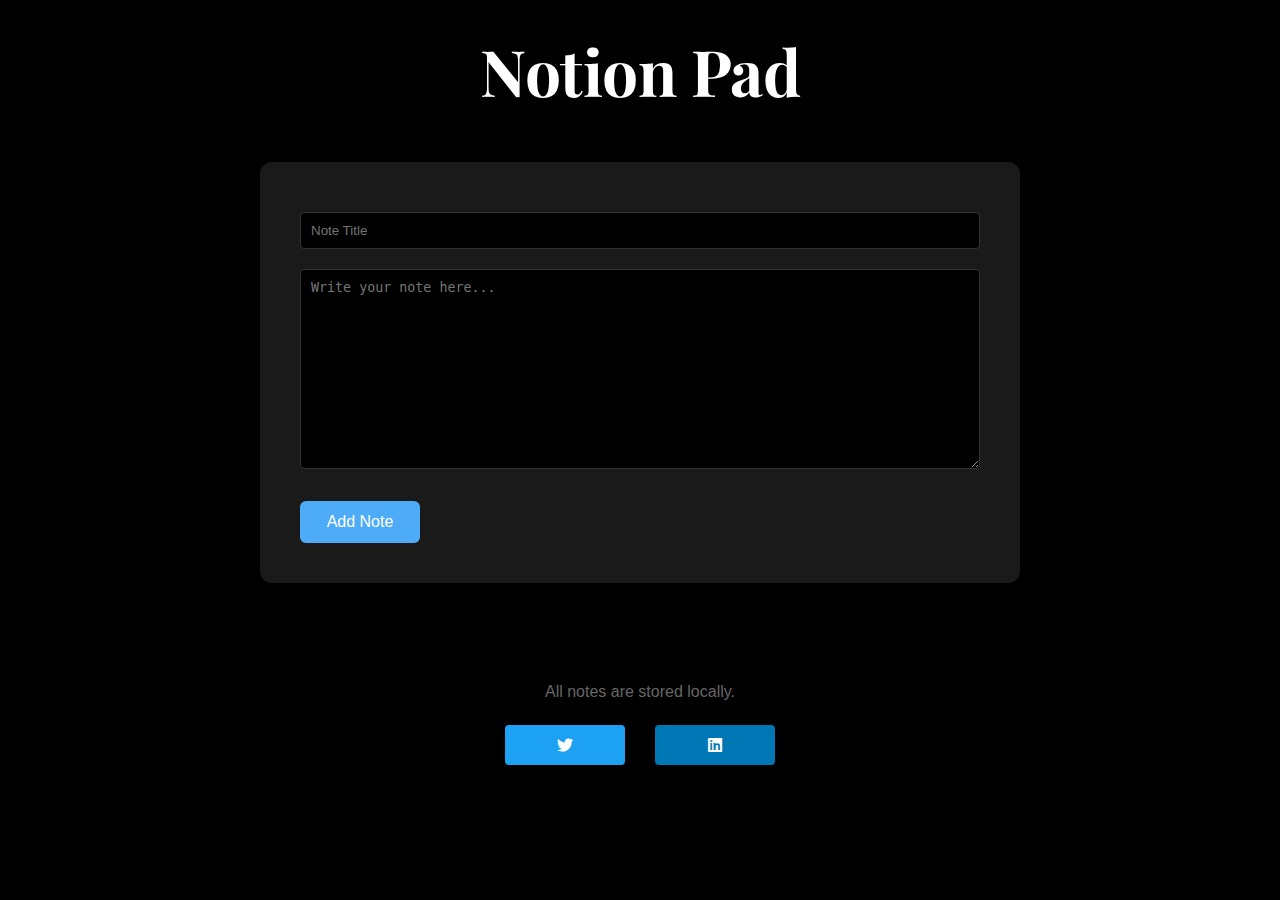
==== index.html @ 4824a511 "Add files via upload" ====
<!DOCTYPE html>
<html lang="en">
<head>
    <meta charset="UTF-8">
    <meta name="viewport" content="width=device-width, initial-scale=1.0">
    <title>NotionPad - Free Online Notion-Style Note Taking App</title>
    <meta name="description" content="NotionPad is a free online note-taking app. Create, organize, and manage your notes with our simple and powerful note-taking tool. Perfect for students, professionals, and anyone who loves organized note-taking. Enjoy features like markdown support, local storage, and organization tools.">
    <meta name="keywords" content="notionpad, note taking app, free note taking app, online notes, digital notebook, web notes app, productivity tool, note organization, student notes, professional notes, collaborative notes, markdown notes, online notebook, free productivity app, note management, note creation, note organization tool, note-taking software, free online notes, browser-based notes, note-taking for students, note-taking for professionals">
    <meta name="robots" content="index, follow">
    <meta name="author" content="NotionPad">
    <meta name="google-site-verification" content="o_XkmrvmarV6_MvQiLl3WdWW-GHORWQnt4TqyOEPYKg" />
    
    <!-- Open Graph / Social Media Meta Tags -->
    <meta property="og:title" content="NotionPad - Free Online Notion-Style Note Taking">
    <meta property="og:description" content="Create and organize your notes with NotionPad - the free online note-taking app. Perfect for students and professionals. Enjoy features like markdown support, local storage, and organization tools.">
    <meta property="og:type" content="website">
    <meta property="og:url" content="https://notionpad.vercel.app">
    <meta property="og:site_name" content="NotionPad">
    
    <!-- Twitter Card Meta Tags -->
    <meta name="twitter:card" content="summary_large_image">
    <meta name="twitter:title" content="NotionPad - Free Note Taking App">
    <meta name="twitter:description" content="Looking for a note taking app? Try NotionPad - the free online note-taking tool for organized minds. Enjoy features like markdown support, local storage, and organization tools.">
    
    <!-- SEO-friendly canonical URL -->
    <link rel="canonical" href="https://notionpad.vercel.app">
    <link rel="stylesheet" href="https://fonts.googleapis.com/css2?family=Playfair+Display:wght@700&display=swap">
    <link rel="stylesheet" href="css/styles.css">
    <link rel="stylesheet" href="https://cdnjs.cloudflare.com/ajax/libs/font-awesome/5.15.4/css/all.min.css">
    
    <!-- Add structured data for better SEO -->
    <script type="application/ld+json">
    {
      "@context": "https://schema.org",
      "@type": "WebApplication",
      "name": "NotionPad",
      "description": "Free online note-taking app inspired by Notion",
      "applicationCategory": "Productivity Software",
      "operatingSystem": "Web Browser",
      "offers": {
        "@type": "Offer",
        "price": "0",
        "priceCurrency": "USD"
      },
      "featureList": [
        "Note Taking",
        "Local Storage",
        "Markdown Support",
        "Organization Tools"
      ]
    }
    </script>
    
    <!-- Add Google Analytics -->
    <script async src="https://www.googletagmanager.com/gtag/js?id=YOUR-GA-ID"></script>
    <script>
      window.dataLayer = window.dataLayer || [];
      function gtag(){dataLayer.push(arguments);}
      gtag('js', new Date());
      gtag('config', 'YOUR-GA-ID');
    </script>
</head>
<body>
    <div class="container">
        <h1>Notion Pad</h1>
        <div class="note-form">
            <input type="text" id="noteTitle" placeholder="Note Title">
            <textarea id="noteContent" placeholder="Write your note here..."></textarea>
            <button id="addNote">Add Note</button>
        </div>
        <div id="notesContainer"></div>
        <div id="local-storage-message">
            <p>All notes are stored locally.</p>
        </div>
        <div class="social-share">
            <button onclick="shareOnTwitter()" class="share-button twitter" aria-label="Share on Twitter">
                <i class="fab fa-twitter"></i>
            </button>
            <button onclick="shareOnLinkedIn()" class="share-button linkedin" aria-label="Share on LinkedIn">
                <i class="fab fa-linkedin"></i>
            </button>
        </div>
    </div>
    <script src="js/notes.js"></script>
    <script src="js/script.js"></script>
    <script src="js/social.js"></script>
</body>
</html>
---- css/styles.css ----
/* Base Styles and Typography */
@import url('https://fonts.googleapis.com/css2?family=Playfair+Display:wght@700&display=swap');

/* Reset and Global Styles */
* {
    margin: 0;
    padding: 0;
    box-sizing: border-box;
}

body {
    font-family: Arial, sans-serif;
    line-height: 1.6;
    background-color: #000;
    color: #fff;
}

.container {
    max-width: 800px;
    margin: 0 auto;
    padding: 20px;
    width: 95%;
    min-height: 100vh; /* Added minimum height */
}

h1 {
    text-align: center;
    margin-bottom: 2.5rem;
    font-size: clamp(2.5rem, 7vw, 4rem);
    font-family: 'Playfair Display', serif;
    letter-spacing: -0.5px;
}

.note-form {
    background: #1a1a1a;
    padding: 2.5rem;
    border-radius: 12px;
    margin-bottom: 3rem;
    box-shadow: 0 4px 6px rgba(0, 0, 0, 0.1);
}

input, textarea {
    width: 100%;
    padding: 10px;
    margin: 10px 0;
    border: 1px solid #333;
    background-color: #000;
    color: #fff;
    border-radius: 4px;
}

textarea {
    height: 200px;
    resize: vertical;
    margin-bottom: 1.5rem;
}

button {
    background: #4dabf7;
    color: white;
    padding: 12px 24px;
    border: none;
    border-radius: 6px;
    cursor: pointer;
    transition: all 0.3s ease;
    font-size: 1rem;
    min-width: 120px;
}

button:hover {
    opacity: 0.9;
    transform: translateY(-2px);
}

/* Note Container and Grid Layout */
#notesContainer {
    display: grid;
    grid-template-columns: repeat(auto-fill, minmax(280px, 1fr));
    gap: 1.5rem;
    padding: 0.5rem;
}

/* Individual Note Card Styling */
.note {
    background: #1a1a1a;
    padding: 1.5rem;
    border-radius: 8px;
    cursor: pointer;
    transition: all 0.3s ease;
    min-height: 200px;
    max-height: 300px;
    display: flex;
    flex-direction: column;
    position: relative;
}

.note h3 {
    color: #fff;
    font-size: 1.2rem;
    margin-bottom: 1rem;
    padding-bottom: 0.5rem;
    border-bottom: 2px solid #4dabf7;
    white-space: nowrap;
    overflow: hidden;
    text-overflow: ellipsis;
}

.note p {
    color: #d3d3d3;
    font-size: 0.9rem;
    line-height: 1.5;
    overflow: hidden;
    display: -webkit-box;
    -webkit-box-orient: vertical;
    position: relative;
    flex: 1;
    margin-bottom: 2rem;
}

.note small {
    color: #888;
    font-size: 0.8rem;
    position: absolute;
    bottom: 1rem;
    left: 1.5rem;
}

.note:hover {
    transform: translateY(-5px);
    box-shadow: 0 5px 15px rgba(0,0,0,0.3);
}

/* Gradient Fade Effect for Note Content */
.note p::after {
    content: '';
    position: absolute;
    bottom: 0;
    left: 0;
    width: 100%;
    height: 2rem;
    background: linear-gradient(transparent, #1a1a1a 90%);
    pointer-events: none;
}

/* Add styles for social sharing */
.social-share {
    margin: 20px 0;
    text-align: center;
}

.social-share button {
    margin: 0 10px;
    padding: 8px 16px;
    border-radius: 4px;
    cursor: pointer;
}

/* Responsive Design Breakpoints */
@media (max-width: 1024px) {
    #notesContainer {
        grid-template-columns: repeat(auto-fill, minmax(300px, 1fr));
        gap: 1.2rem;
    }
}

@media (max-width: 768px) {
    .container {
        width: 100%;
        padding: 15px;
        min-height: 100vh; /* Ensuring minimum height is maintained */
    }

    #notesContainer {
        grid-template-columns: repeat(auto-fill, minmax(250px, 1fr));
        gap: 1rem;
        padding: 0.25rem;
    }

    .note {
        min-height: 160px;
    }

    .note h3 {
        font-size: 1.1rem;
        margin-bottom: 0.8rem;
    }

    .note p {
        font-size: 0.85rem;
        margin-bottom: 1.5rem;
    }

    .note small {
        font-size: 0.75rem;
    }

    .note-form {
        padding: 2rem;
    }

    button {
        padding: 12px 20px;
        width: 100%;
        font-size: 1rem;
    }

    textarea {
        height: 180px;
    }
}

@media (max-width: 480px) {
    .container {
        padding: 10px;
        min-height: 100vh; /* Ensuring minimum height is maintained */
    }

    #notesContainer {
        grid-template-columns: 1fr;
        gap: 0.8rem;
    }

    .note {
        min-height: 140px;
    }

    .note-form {
        padding: 1.5rem;
        margin-bottom: 2rem;
    }

    input, textarea {
        padding: 8px;
        margin: 8px 0;
    }

    textarea {
        height: 160px;
    }

    h1 {
        font-size: clamp(2rem, 6vw, 2.5rem); /* Increased from 1.2rem to 2rem minimum */
        margin-bottom: 2rem; /* Increased from 1.5rem */
    }

    button {
        padding: 14px 20px;
        font-size: 1.1rem;
    }
}

#local-storage-message {
    text-align: center;
    margin-top: 2rem;
    color: #666;
}

/* Responsive styles for share buttons */
.social-share {
    display: flex;
    gap: 10px;
    justify-content: center;
    margin-top: 20px;
}

.share-button {
    border: none;
    border-radius: 50%;
    width: 40px;
    height: 40px;
    display: flex;
    align-items: center;
    justify-content: center;
    cursor: pointer;
    transition: transform 0.2s, opacity 0.2s;
}

.share-button:hover {
    transform: scale(1.1);
    opacity: 0.9;
}

.share-button.twitter {
    background-color: #1DA1F2;
    color: white;
}

.share-button.linkedin {
    background-color: #0077B5;
    color: white;
}

@media (max-width: 768px) {
    .share-button {
        width: 35px;
        height: 35px;
    }
}
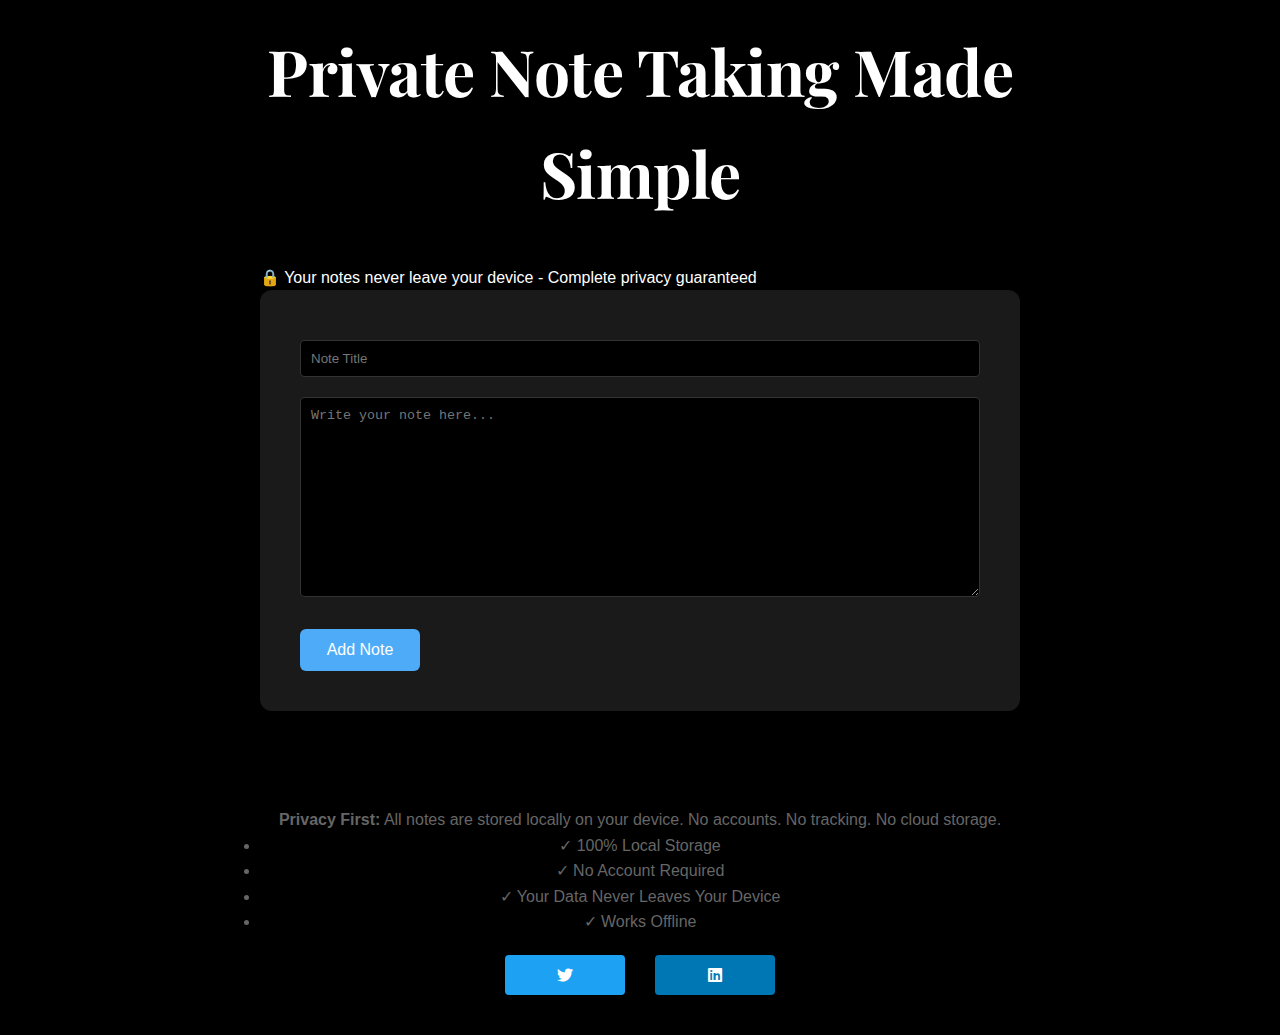
==== commit db73c08f: "Add files via upload" ====
--- a/index.html
+++ b/index.html
@@ -3,27 +3,49 @@
 <head>
     <meta charset="UTF-8">
     <meta name="viewport" content="width=device-width, initial-scale=1.0">
-    <title>NotionPad - Free Online Notion-Style Note Taking App</title>
-    <meta name="description" content="NotionPad is a free online note-taking app. Create, organize, and manage your notes with our simple and powerful note-taking tool. Perfect for students, professionals, and anyone who loves organized note-taking. Enjoy features like markdown support, local storage, and organization tools.">
-    <meta name="keywords" content="notionpad, note taking app, free note taking app, online notes, digital notebook, web notes app, productivity tool, note organization, student notes, professional notes, collaborative notes, markdown notes, online notebook, free productivity app, note management, note creation, note organization tool, note-taking software, free online notes, browser-based notes, note-taking for students, note-taking for professionals">
+    <title>NotionPad - Private Note Taking App | Your Notes Stay Local</title>
+
+    <!--google adesense-->
+    <script async src="https://pagead2.googlesyndication.com/pagead/js/adsbygoogle.js?client=ca-pub-7463708966895439"
+     crossorigin="anonymous"></script>
+     
+    <!-- SEO Meta Tags -->
     <meta name="robots" content="index, follow">
-    <meta name="author" content="NotionPad">
+    <meta name="description" content="Take private notes with NotionPad - your data never leaves your device. 100% local storage, no account needed, complete privacy. Free Notion-style note taking with focus on data privacy.">
+    <meta name="keywords" content="private note taking, local storage notes, offline notes, private notion alternative, secure notes, privacy focused notes, no account notes, browser notes, private markdown notes">
+    
+    <!-- Google Specific -->
+    <meta name="googlebot" content="index,follow">
+    <meta name="google" content="notranslate">
     <meta name="google-site-verification" content="o_XkmrvmarV6_MvQiLl3WdWW-GHORWQnt4TqyOEPYKg" />
     
+    <!-- Social Media Images -->
+    <meta property="og:image" content="https://notionpad.vercel.app/images/og-image.png">
+    <meta property="og:image:width" content="1200">
+    <meta property="og:image:height" content="630">
+    <meta name="twitter:image" content="https://notionpad.vercel.app/images/twitter-card.png">
+    
     <!-- Open Graph / Social Media Meta Tags -->
-    <meta property="og:title" content="NotionPad - Free Online Notion-Style Note Taking">
-    <meta property="og:description" content="Create and organize your notes with NotionPad - the free online note-taking app. Perfect for students and professionals. Enjoy features like markdown support, local storage, and organization tools.">
+    <meta property="og:title" content="NotionPad - Private Note Taking | Your Data Stays Local">
+    <meta property="og:description" content="Take truly private notes that never leave your device. No account needed, no cloud storage, just your notes and your browser. Complete privacy with local storage.">
     <meta property="og:type" content="website">
     <meta property="og:url" content="https://notionpad.vercel.app">
     <meta property="og:site_name" content="NotionPad">
     
     <!-- Twitter Card Meta Tags -->
     <meta name="twitter:card" content="summary_large_image">
-    <meta name="twitter:title" content="NotionPad - Free Note Taking App">
-    <meta name="twitter:description" content="Looking for a note taking app? Try NotionPad - the free online note-taking tool for organized minds. Enjoy features like markdown support, local storage, and organization tools.">
+    <meta name="twitter:title" content="NotionPad - Notion-Style Note Taking">
+    <meta name="twitter:description" content="Free Notion-style note taking tool. Create and organize notes like Notion with markdown support. Your private alternative to Notion.">
     
-    <!-- SEO-friendly canonical URL -->
-    <link rel="canonical" href="https://notionpad.vercel.app">
+    <!-- Ensure Google indexing -->
+    <meta name="googlebot" content="index,follow">
+    <meta name="googlebot-news" content="index,follow">
+    
+    <!-- Additional verification methods -->
+    <meta name="google-site-verification" content="o_XkmrvmarV6_MvQiLl3WdWW-GHORWQnt4TqyOEPYKg" />
+    <!-- Add Bing verification if needed -->
+    <!-- <meta name="msvalidate.01" content="YOUR-BING-CODE" /> -->
+    
     <link rel="stylesheet" href="https://fonts.googleapis.com/css2?family=Playfair+Display:wght@700&display=swap">
     <link rel="stylesheet" href="css/styles.css">
     <link rel="stylesheet" href="https://cdnjs.cloudflare.com/ajax/libs/font-awesome/5.15.4/css/all.min.css">
@@ -34,7 +56,7 @@
       "@context": "https://schema.org",
       "@type": "WebApplication",
       "name": "NotionPad",
-      "description": "Free online note-taking app inspired by Notion",
+      "description": "Private note-taking app with local storage only",
       "applicationCategory": "Productivity Software",
       "operatingSystem": "Web Browser",
       "offers": {
@@ -43,10 +65,11 @@
         "priceCurrency": "USD"
       },
       "featureList": [
-        "Note Taking",
-        "Local Storage",
-        "Markdown Support",
-        "Organization Tools"
+        "Private Note Taking",
+        "Local Storage Only",
+        "No Account Required",
+        "No Cloud Storage",
+        "Complete Data Privacy"
       ]
     }
     </script>
@@ -62,7 +85,10 @@
 </head>
 <body>
     <div class="container">
-        <h1>Notion Pad</h1>
+        <h1>Private Note Taking Made Simple</h1>
+        <div class="privacy-banner">
+            <p>🔒 Your notes never leave your device - Complete privacy guaranteed</p>
+        </div>
         <div class="note-form">
             <input type="text" id="noteTitle" placeholder="Note Title">
             <textarea id="noteContent" placeholder="Write your note here..."></textarea>
@@ -70,7 +96,13 @@
         </div>
         <div id="notesContainer"></div>
         <div id="local-storage-message">
-            <p>All notes are stored locally.</p>
+            <p><strong>Privacy First:</strong> All notes are stored locally on your device. No accounts. No tracking. No cloud storage.</p>
+            <ul class="privacy-features">
+                <li>✓ 100% Local Storage</li>
+                <li>✓ No Account Required</li>
+                <li>✓ Your Data Never Leaves Your Device</li>
+                <li>✓ Works Offline</li>
+            </ul>
         </div>
         <div class="social-share">
             <button onclick="shareOnTwitter()" class="share-button twitter" aria-label="Share on Twitter">
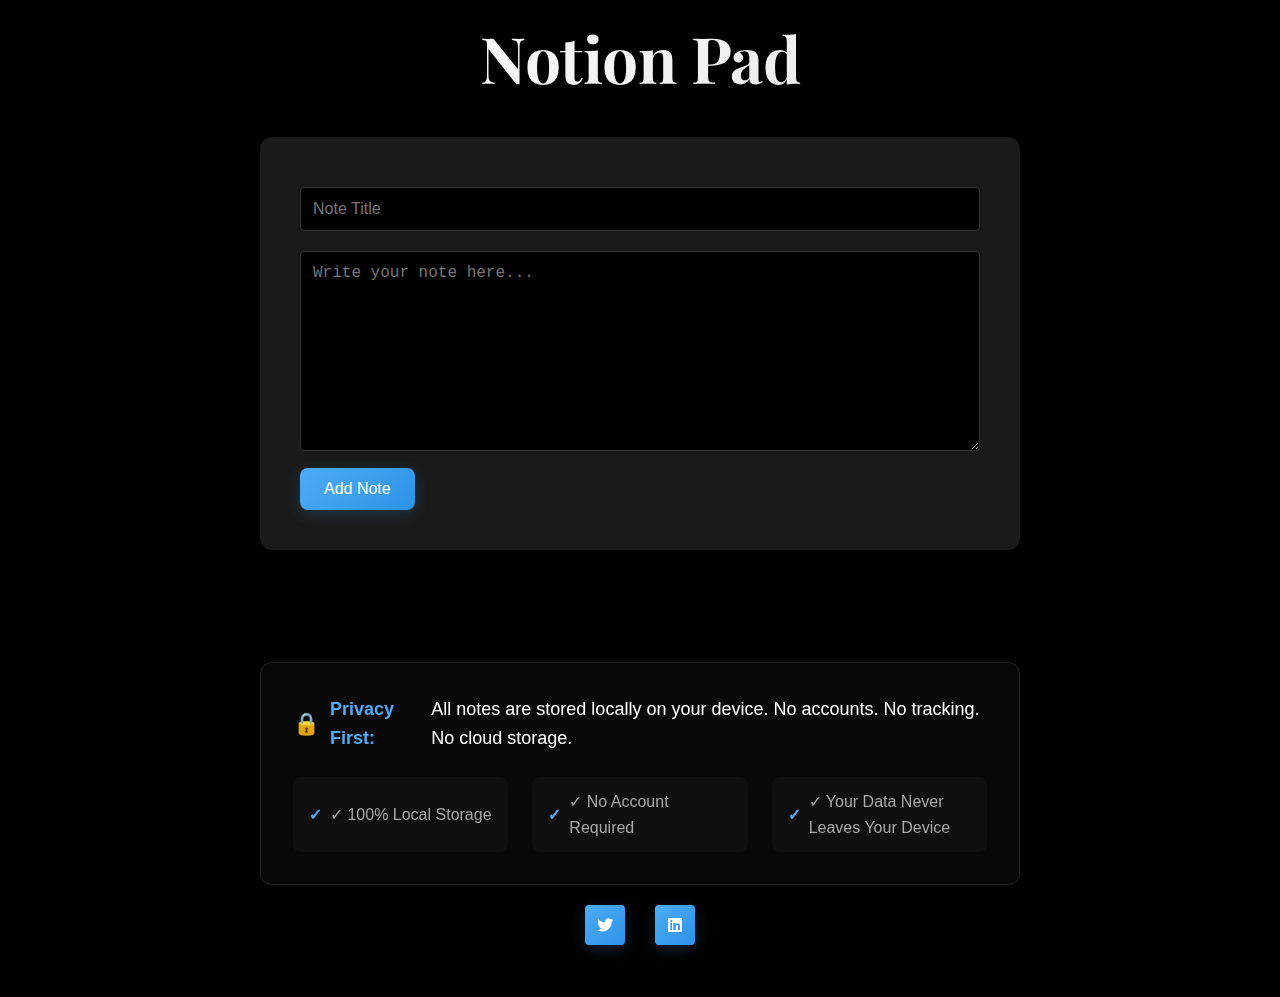
==== commit 7ba765be: "Add files via upload" ====
--- a/index.html
+++ b/index.html
@@ -85,10 +85,7 @@
 </head>
 <body>
     <div class="container">
-        <h1>Private Note Taking Made Simple</h1>
-        <div class="privacy-banner">
-            <p>🔒 Your notes never leave your device - Complete privacy guaranteed</p>
-        </div>
+        <h1>Notion Pad</h1>
         <div class="note-form">
             <input type="text" id="noteTitle" placeholder="Note Title">
             <textarea id="noteContent" placeholder="Write your note here..."></textarea>
@@ -101,7 +98,6 @@
                 <li>✓ 100% Local Storage</li>
                 <li>✓ No Account Required</li>
                 <li>✓ Your Data Never Leaves Your Device</li>
-                <li>✓ Works Offline</li>
             </ul>
         </div>
         <div class="social-share">
--- a/css/styles.css
+++ b/css/styles.css
@@ -15,34 +15,71 @@
     color: #fff;
 }
 
+/* Update container responsiveness */
 .container {
-    max-width: 800px;
+    max-width: min(95%, 800px);
     margin: 0 auto;
-    padding: 20px;
-    width: 95%;
-    min-height: 100vh; /* Added minimum height */
-}
-
+    padding: clamp(10px, 3vw, 20px);
+    width: 100%;
+    min-height: 100vh;
+}
+
+/* Improve heading responsiveness */
 h1 {
     text-align: center;
-    margin-bottom: 2.5rem;
-    font-size: clamp(2.5rem, 7vw, 4rem);
+    margin-bottom: clamp(1.5rem, 5vw, 2.5rem);
+    font-size: clamp(2rem, 5vw, 4rem);
     font-family: 'Playfair Display', serif;
     letter-spacing: -0.5px;
-}
-
+    line-height: 1.2;
+    background: linear-gradient(135deg, #ffffff 0%, #e6e6e6 100%);
+    -webkit-background-clip: text;
+    -webkit-text-fill-color: transparent;
+    position: relative;
+    cursor: pointer;
+    transition: all 0.3s ease;
+}
+
+h1:hover {
+    background: linear-gradient(135deg, #ffffff 0%, #f0f0f0 100%);
+    -webkit-background-clip: text;
+    -webkit-text-fill-color: transparent;
+    transform: translateY(-2px);
+    text-shadow: 0 5px 15px rgba(255, 255, 255, 0.2);
+}
+
+h1::after {
+    content: '';
+    position: absolute;
+    bottom: -10px;
+    left: 50%;
+    width: 0;
+    height: 3px;
+    background: linear-gradient(135deg, #ffffff 0%, #e6e6e6 100%);
+    transition: all 0.3s ease;
+    transform: translateX(-50%);
+}
+
+h1:hover::after {
+    width: 100px;
+}
+
+/* Make note form more responsive */
 .note-form {
     background: #1a1a1a;
-    padding: 2.5rem;
+    padding: clamp(1rem, 4vw, 2.5rem);
     border-radius: 12px;
-    margin-bottom: 3rem;
+    margin-bottom: clamp(1.5rem, 4vw, 3rem);
+    width: 100%;
     box-shadow: 0 4px 6px rgba(0, 0, 0, 0.1);
 }
 
+/* Improve input and textarea responsiveness */
 input, textarea {
     width: 100%;
-    padding: 10px;
-    margin: 10px 0;
+    padding: clamp(8px, 2vw, 12px);
+    margin: clamp(8px, 1.5vw, 10px) 0;
+    font-size: clamp(14px, 1.5vw, 16px);
     border: 1px solid #333;
     background-color: #000;
     color: #fff;
@@ -50,101 +87,91 @@
 }
 
 textarea {
-    height: 200px;
-    resize: vertical;
-    margin-bottom: 1.5rem;
-}
-
+    height: clamp(150px, 30vh, 200px);
+}
+
+/* Improve button styles */
 button {
-    background: #4dabf7;
+    padding: clamp(10px, 2vw, 12px) clamp(20px, 4vw, 24px);
+    font-size: clamp(14px, 1.5vw, 16px);
+    background: linear-gradient(135deg, #4dabf7 0%, #2d93e8 100%);
     color: white;
-    padding: 12px 24px;
     border: none;
-    border-radius: 6px;
-    cursor: pointer;
-    transition: all 0.3s ease;
-    font-size: 1rem;
-    min-width: 120px;
-}
-
-button:hover {
-    opacity: 0.9;
-    transform: translateY(-2px);
-}
-
-/* Note Container and Grid Layout */
-#notesContainer {
-    display: grid;
-    grid-template-columns: repeat(auto-fill, minmax(280px, 1fr));
-    gap: 1.5rem;
-    padding: 0.5rem;
-}
-
-/* Individual Note Card Styling */
-.note {
-    background: #1a1a1a;
-    padding: 1.5rem;
     border-radius: 8px;
     cursor: pointer;
     transition: all 0.3s ease;
-    min-height: 200px;
-    max-height: 300px;
-    display: flex;
-    flex-direction: column;
+    box-shadow: 0 4px 15px rgba(77, 171, 247, 0.2);
+    font-weight: 500;
     position: relative;
+    overflow: hidden;
+}
+
+button:hover {
+    transform: translateY(-2px);
+    box-shadow: 0 6px 20px rgba(77, 171, 247, 0.3);
+    background: linear-gradient(135deg, #2d93e8 0%, #1a7fd4 100%);
+}
+
+button:active {
+    transform: translateY(1px);
+    box-shadow: 0 2px 10px rgba(77, 171, 247, 0.2);
+}
+
+button::before {
+    content: '';
+    position: absolute;
+    top: 0;
+    left: -100%;
+    width: 100%;
+    height: 100%;
+    background: linear-gradient(
+        120deg,
+        transparent,
+        rgba(255, 255, 255, 0.2),
+        transparent
+    );
+    transition: 0.5s;
+}
+
+button:hover::before {
+    left: 100%;
+}
+
+/* Update notes grid for better responsiveness */
+#notesContainer {
+    display: grid;
+    grid-template-columns: repeat(auto-fill, minmax(min(280px, 100%), 1fr));
+    gap: clamp(0.8rem, 2vw, 1.5rem);
+    padding: clamp(0.25rem, 1vw, 0.5rem);
+}
+
+/* Update note card responsive design */
+.note {
+    min-height: clamp(140px, 30vh, 200px);
+    padding: clamp(1rem, 3vw, 1.5rem);
+    background: #1a1a1a;
+    border-radius: 8px;
 }
 
 .note h3 {
+    font-size: clamp(1rem, 1.5vw, 1.2rem);
+    margin-bottom: clamp(0.8rem, 2vw, 1rem);
     color: #fff;
-    font-size: 1.2rem;
-    margin-bottom: 1rem;
-    padding-bottom: 0.5rem;
     border-bottom: 2px solid #4dabf7;
-    white-space: nowrap;
-    overflow: hidden;
-    text-overflow: ellipsis;
 }
 
 .note p {
+    font-size: clamp(0.85rem, 1.2vw, 0.9rem);
     color: #d3d3d3;
-    font-size: 0.9rem;
-    line-height: 1.5;
-    overflow: hidden;
-    display: -webkit-box;
-    -webkit-box-orient: vertical;
-    position: relative;
-    flex: 1;
-    margin-bottom: 2rem;
 }
 
 .note small {
     color: #888;
-    font-size: 0.8rem;
-    position: absolute;
-    bottom: 1rem;
-    left: 1.5rem;
-}
-
-.note:hover {
-    transform: translateY(-5px);
-    box-shadow: 0 5px 15px rgba(0,0,0,0.3);
-}
-
-/* Gradient Fade Effect for Note Content */
-.note p::after {
-    content: '';
-    position: absolute;
-    bottom: 0;
-    left: 0;
-    width: 100%;
-    height: 2rem;
-    background: linear-gradient(transparent, #1a1a1a 90%);
-    pointer-events: none;
 }
 
 /* Add styles for social sharing */
 .social-share {
-    margin: 20px 0;
+    margin: clamp(1rem, 3vw, 2rem) 0;
     text-align: center;
 }
 
@@ -215,6 +242,10 @@
         min-height: 100vh; /* Ensuring minimum height is maintained */
     }
 
+    .note-form {
+        margin-bottom: 1.5rem;
+    }
+
     #notesContainer {
         grid-template-columns: 1fr;
         gap: 0.8rem;
@@ -250,9 +281,69 @@
 }
 
 #local-storage-message {
-    text-align: center;
-    margin-top: 2rem;
-    color: #666;
+    text-align: left;
+    margin-top: clamp(2rem, 5vw, 3rem);
+    padding: clamp(1.5rem, 3vw, 2rem);
+    background: rgba(255, 255, 255, 0.03);
+    border: 1px solid rgba(255, 255, 255, 0.1);
+    border-radius: 12px;
+    backdrop-filter: blur(10px);
+    box-shadow: 0 4px 24px rgba(0, 0, 0, 0.1);
+}
+
+#local-storage-message p {
+    color: #fff;
+    font-size: clamp(15px, 1.6vw, 18px);
+    margin-bottom: 1.5rem;
+    display: flex;
+    align-items: center;
+    gap: 10px;
+}
+
+#local-storage-message p strong {
+    color: #4dabf7;
+    font-weight: 600;
+}
+
+#local-storage-message p::before {
+    content: '🔒';
+    font-size: 1.2em;
+}
+
+.privacy-features {
+    list-style: none;
+    display: grid;
+    grid-template-columns: repeat(auto-fit, minmax(200px, 1fr));
+    gap: clamp(1rem, 2vw, 1.5rem);
+    margin-top: 1rem;
+}
+
+.privacy-features li {
+    color: #a8a8a8;
+    font-size: clamp(14px, 1.4vw, 16px);
+    padding: 12px 16px;
+    background: rgba(255, 255, 255, 0.03);
+    border-radius: 8px;
+    display: flex;
+    align-items: center;
+    gap: 8px;
+}
+
+.privacy-features li::before {
+    content: '✓';
+    color: #4dabf7;
+    font-weight: bold;
+}
+
+@media (max-width: 480px) {
+    #local-storage-message {
+        padding: 1.25rem;
+    }
+    
+    .privacy-features {
+        grid-template-columns: 1fr;
+        gap: 0.75rem;
+    }
 }
 
 /* Responsive styles for share buttons */
@@ -266,8 +357,8 @@
 .share-button {
     border: none;
     border-radius: 50%;
-    width: 40px;
-    height: 40px;
+    width: clamp(35px, 5vw, 40px);
+    height: clamp(35px, 5vw, 40px);
     display: flex;
     align-items: center;
     justify-content: center;
